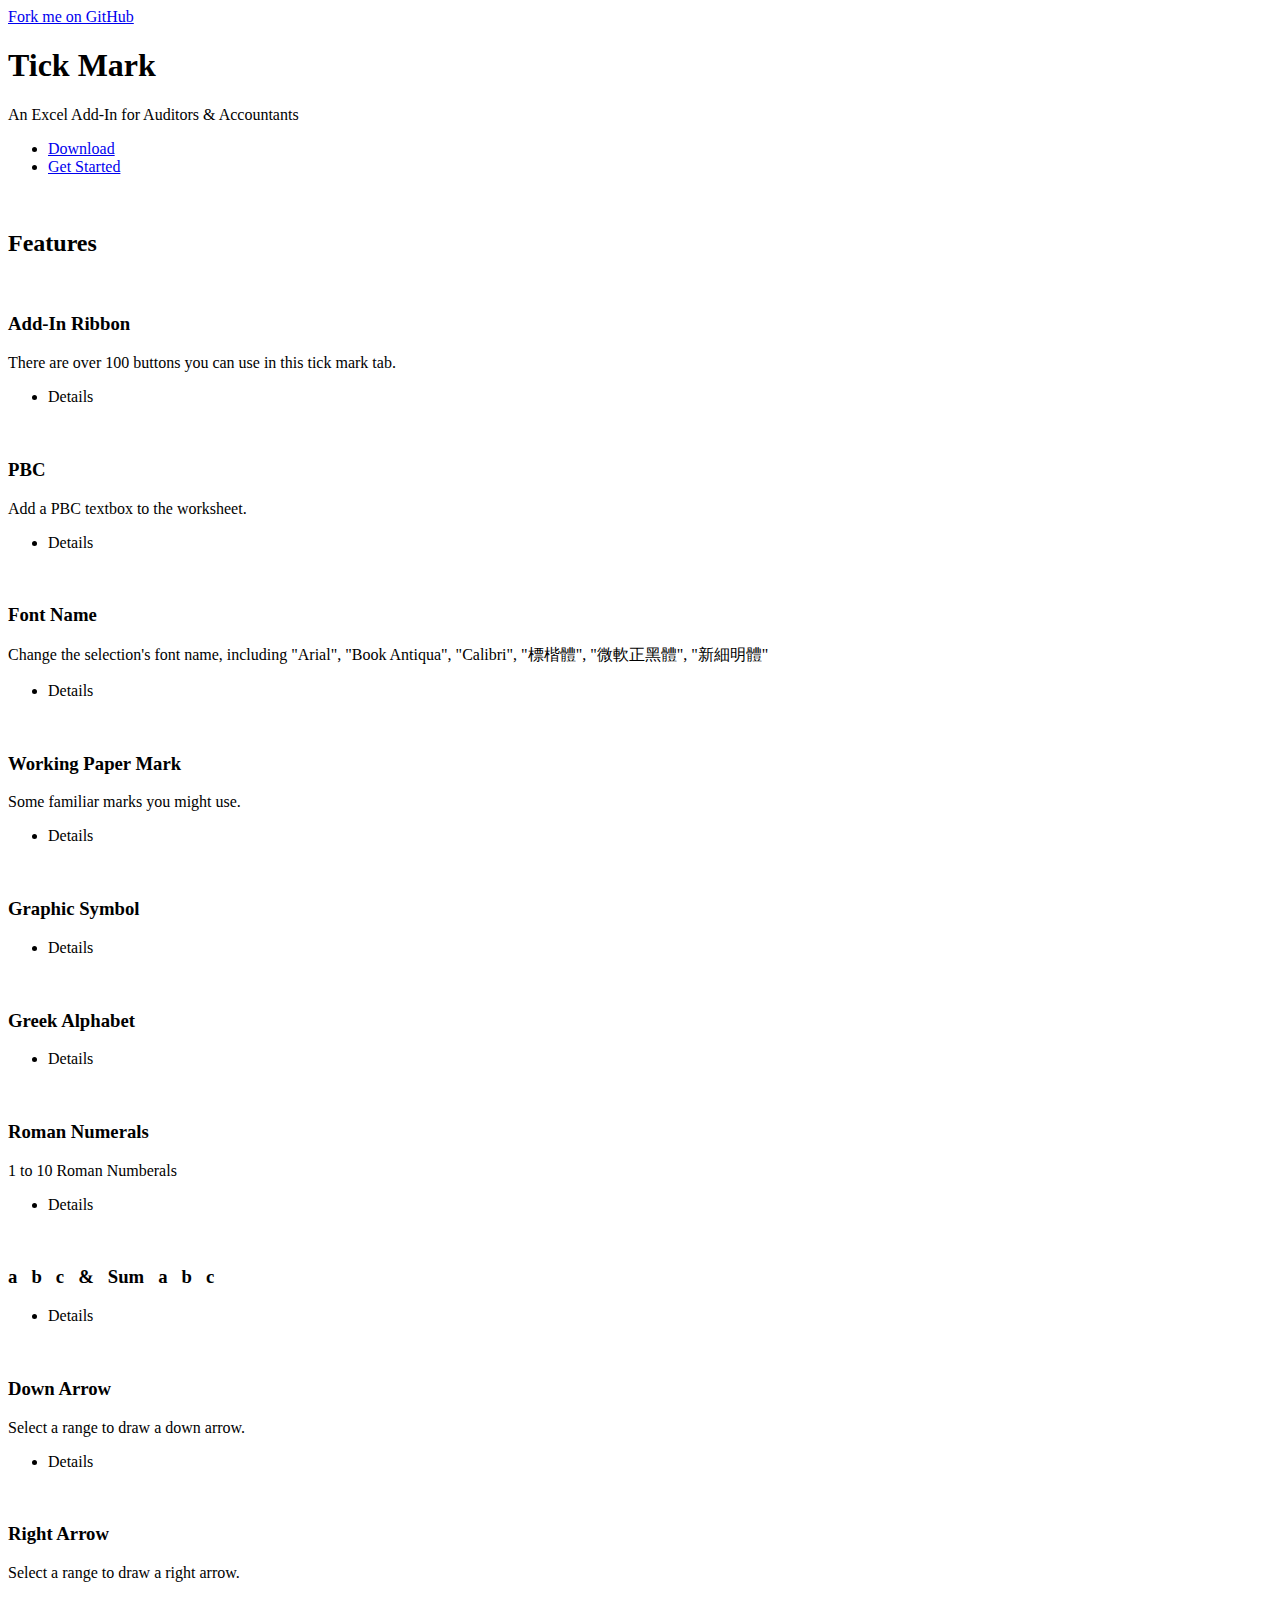
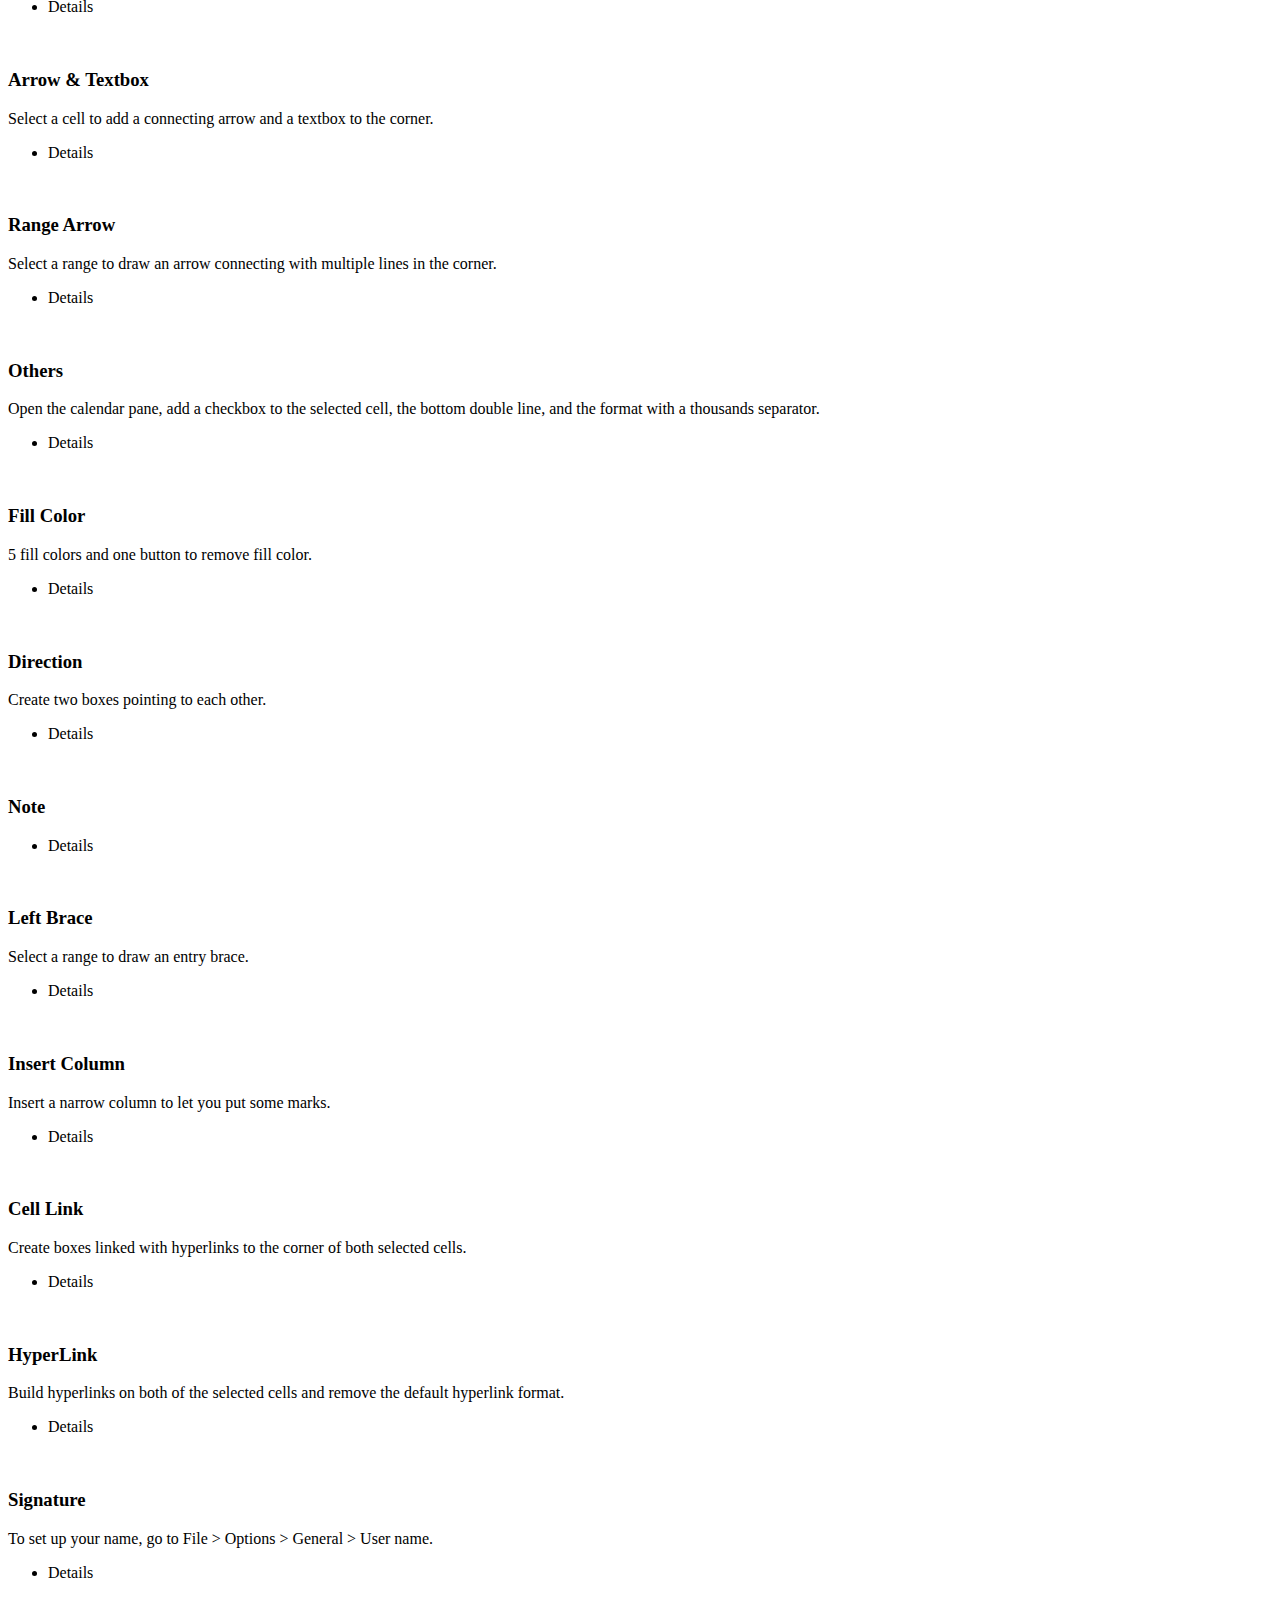
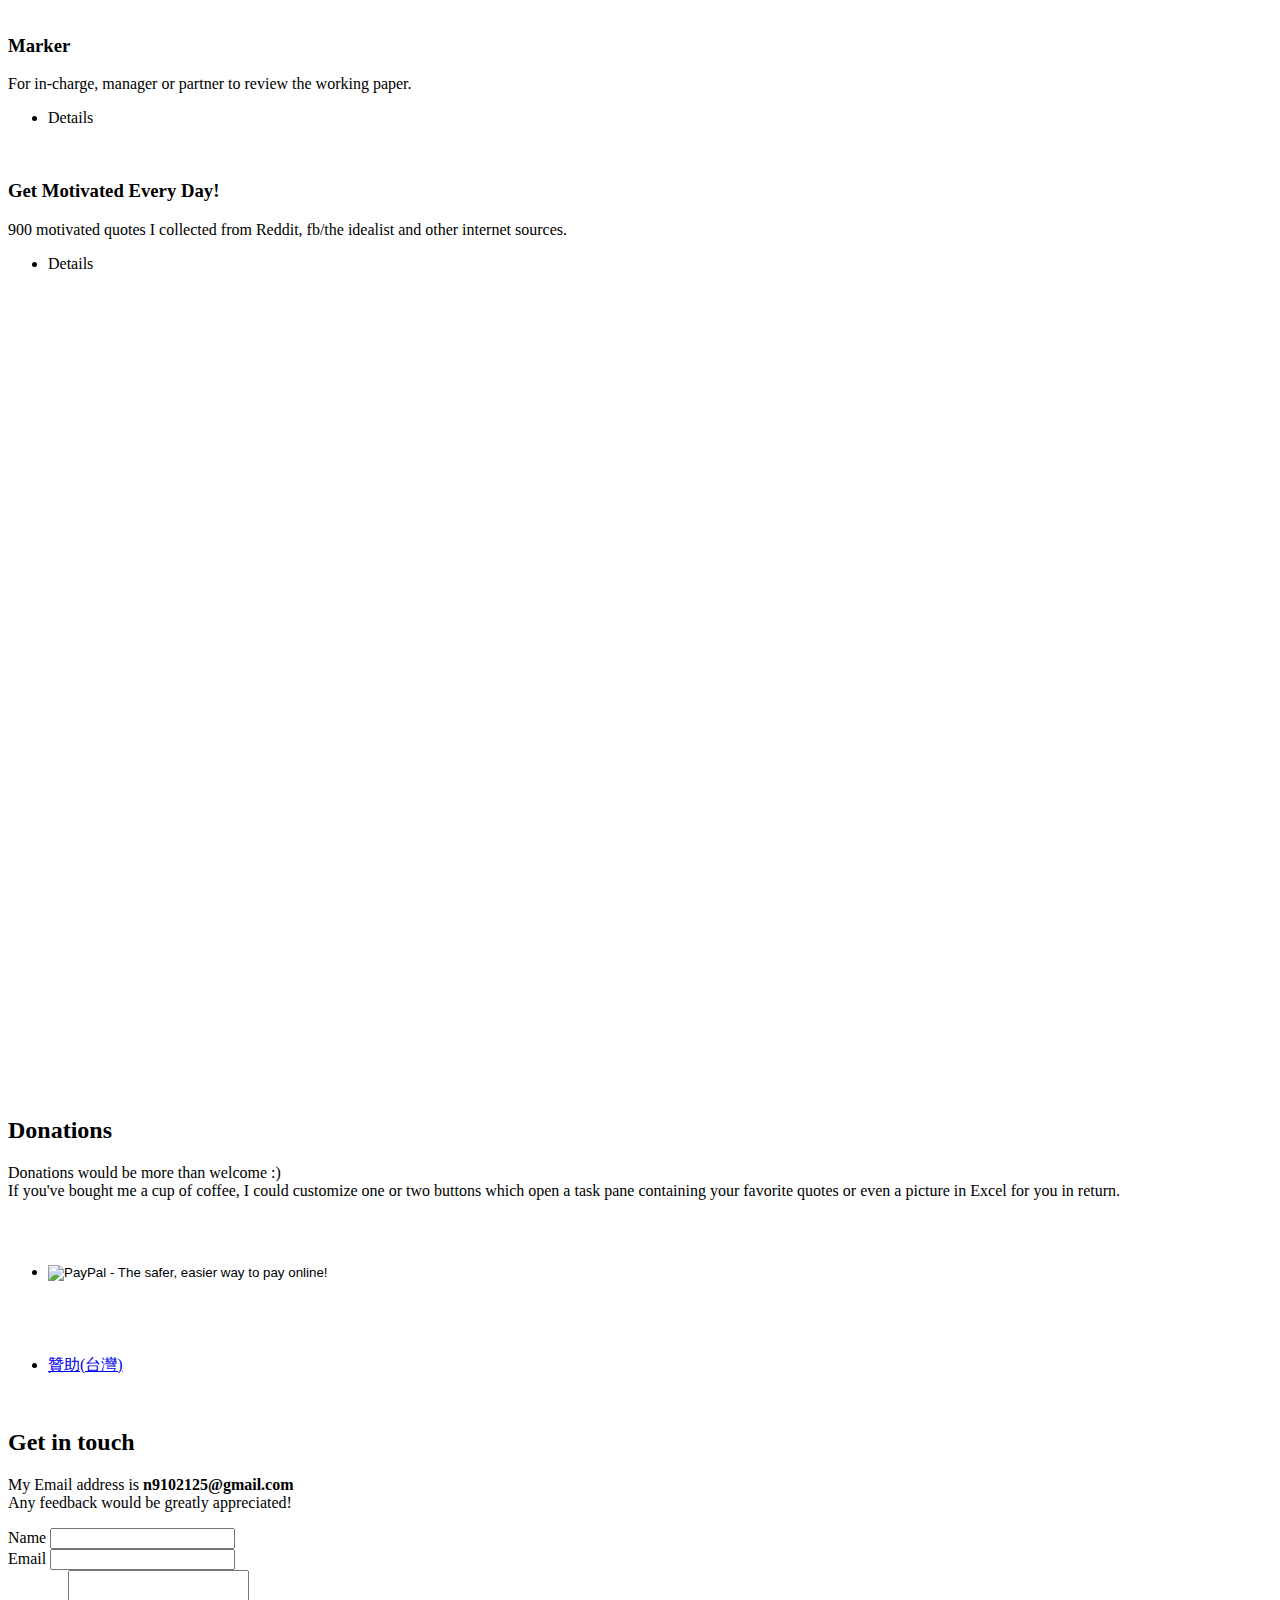
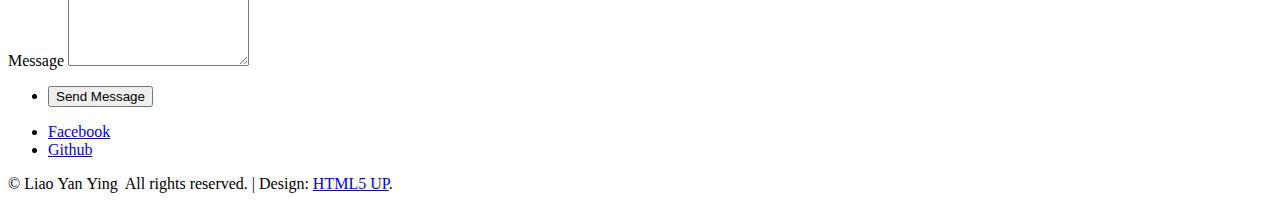
==== index.html @ 35250253 "Update button" ====
<!DOCTYPE HTML>
<!--
	Story by HTML5 UP
	html5up.net | @ajlkn
	Free for personal and commercial use under the CCA 3.0 license (html5up.net/license)
-->
<html>
	<head>
		<title>Tick Mark</title>
		<meta charset="utf-8" />
		<meta name="viewport" content="width=device-width, initial-scale=1" />
		<link rel="stylesheet" href="assets/css/main.css" />
		<link rel="stylesheet" href="assets/css/gh-fork-ribbon.css" />
		<meta property="og:url"           content="http://tickmark.tw/index.html" />
  		<meta property="og:type"          content="website" />
  		<meta property="og:title"         content="Tick Mark" />
  		<meta property="og:description"   content="An Excel Add-In for Auditors & Accountants" />
  		<meta property="og:image"         content="http://tickmark.tw/images/donation.jpg" />
  		<link rel="icon" type="image/x-icon" href="images/favicon.png">

</head>
	</head>
	<body>
				<a class="github-fork-ribbon" href="https://github.com/marshuang-com/TickMark" title="Fork me on GitHub">Fork me on GitHub</a>
		<!-- Wrapper -->
			<div id="wrapper" class="divided">
				<!-- One -->
					<section class="banner style5 orient-center content-align-center image-position-center fullscreen onload-image-fade-in onload-content-fade-right">
						<div class="content">
							<h1>Tick Mark</h1>
							<p class="major">An Excel Add-In for Auditors &amp; Accountants</p>
							<ul class="actions">
								<li><a href="#first" class="button big wide smooth-scroll-middle">Download</a></li>
								<li><a href="#first" class="button big wide smooth-scroll-middle">Get Started</a></li>
							</ul>
							<div class="fb-like" data-href="http://tickmark.tw" data-layout="button_count" data-action="like" data-show-faces="true" data-share="true"></div>
						</div>
						
						<div class="image">
							<img src="images/banner.jpg" alt="" />
						</div>
					</section>

				<!-- Two 
					<section class="spotlight style1 orient-right content-align-left" id="first">
						<div class="content">
							<h2>Installation</h2>
							<p>1. Run setup.msi <br />
							   2. Open an Excel Book and there will pop up a window to let you install this add-in.</p>
						</div>
					</section>			
				-->
				<!-- Two -->
					<section class="wrapper style2 align-center" id="first">
						<div class="inner">
							<h2>Features</h2>
						</div>

						<!-- Gallery -->
							<div class="gallery style2 small lightbox onscroll-fade-in">
								<article>
									<a href="images/gallery/fulls/cover.png" class="image">
										<img src="images/gallery/thumbs/cover.png" alt="" />
									</a>
									<div class="caption">
										<h3>Add-In Ribbon</h3>
										<p>There are over 100 buttons you can use in this tick mark tab.</p>
										<ul class="actions">
											<li><span class="button small">Details</span></li>
										</ul>
									</div>
								</article>
								<article>
									<a href="images/gallery/fulls/0.png" class="image">
										<img src="images/gallery/thumbs/0.png" alt="" />
									</a>
									<div class="caption">
										<h3>PBC</h3>
										<p>Add a PBC textbox to the worksheet.</p>
										<ul class="actions">
											<li><span class="button small">Details</span></li>
										</ul>
									</div>
								</article>
								<article>
									<a href="images/gallery/fulls/1.png" class="image">
										<img src="images/gallery/thumbs/1.png" alt="" />
									</a>
									<div class="caption">
										<h3>Font Name</h3>
										<p>Change the selection's font name, including "Arial", "Book Antiqua", "Calibri", "標楷體", "微軟正黑體", "新細明體"</p>
										<ul class="actions">
											<li><span class="button small">Details</span></li>
										</ul>
									</div>
								</article>
								<article>
									<a href="images/gallery/fulls/2.png" class="image">
										<img src="images/gallery/thumbs/2.png" alt="" />
									</a>
									<div class="caption">
										<h3>Working Paper Mark</h3>
										<p>Some familiar marks you might use.</p>
										<ul class="actions">
											<li><span class="button small">Details</span></li>
										</ul>
									</div>
								</article>
								<article>
									<a href="images/gallery/fulls/3.png" class="image">
										<img src="images/gallery/thumbs/3.png" alt="" />
									</a>
									<div class="caption">
										<h3>Graphic Symbol</h3>
										<ul class="actions">
											<li><span class="button small">Details</span></li>
										</ul>
									</div>
								</article>
								<article>
									<a href="images/gallery/fulls/4.png" class="image">
										<img src="images/gallery/thumbs/4.png" alt="" />
									</a>
									<div class="caption">
										<h3>Greek Alphabet</h3>
										<ul class="actions">
											<li><span class="button small">Details</span></li>
										</ul>
									</div>
								</article>
								<article>
									<a href="images/gallery/fulls/5.png" class="image">
										<img src="images/gallery/thumbs/5.png" alt="" />
									</a>
									<div class="caption">
										<h3>Roman Numerals</h3>
										<p>1 to 10 Roman Numberals</p>
										<ul class="actions">
											<li><span class="button small">Details</span></li>
										</ul>
									</div>
								</article>
								<article>
									<a href="images/gallery/fulls/6.png" class="image">
										<img src="images/gallery/thumbs/6.png" alt="" />
									</a>
									<div class="caption">
										<h3>a &nbsp; b &nbsp; c &nbsp; &amp; &nbsp; Sum &nbsp; a &nbsp; b &nbsp; c</h3>
										<ul class="actions">
											<li><span class="button small">Details</span></li>
										</ul>
									</div>
								</article>
								<article>
									<a href="images/gallery/fulls/7.png" class="image">
										<img src="images/gallery/thumbs/7.png" alt="" />
									</a>
									<div class="caption">
										<h3>Down Arrow</h3>
										<p>Select a range to draw a down arrow.</p>
										<ul class="actions">
											<li><span class="button small">Details</span></li>
										</ul>
									</div>
								</article>
								<article>
									<a href="images/gallery/fulls/8.png" class="image">
										<img src="images/gallery/thumbs/8.png" alt="" />
									</a>
									<div class="caption">
										<h3>Right Arrow</h3>
										<p>Select a range to draw a right arrow.</p>
										<ul class="actions">
											<li><span class="button small">Details</span></li>
										</ul>
									</div>
								</article>
								<article>
									<a href="images/gallery/fulls/9.png" class="image">
										<img src="images/gallery/thumbs/9.png" alt="" />
									</a>
									<div class="caption">
										<h3>Arrow &amp; Textbox</h3>
										<p>Select a cell to add a connecting arrow and a textbox to the corner.</p>
										<ul class="actions">
											<li><span class="button small">Details</span></li>
										</ul>
									</div>
								</article>
								<article>
									<a href="images/gallery/fulls/10.png" class="image">
										<img src="images/gallery/thumbs/10.png" alt="" />
									</a>
									<div class="caption">
										<h3>Range Arrow</h3>
										<p>Select a range to draw an arrow connecting with multiple lines in the corner.</p>
										<ul class="actions">
											<li><span class="button small">Details</span></li>
										</ul>
									</div>
								</article>
								<article>
									<a href="images/gallery/fulls/11.png" class="image">
										<img src="images/gallery/thumbs/11.png" alt="" />
									</a>
									<div class="caption">
										<h3>Others</h3>
										<p>Open the calendar pane, add a checkbox to the selected cell, the bottom double line, and the format with a thousands separator.</p>
										<ul class="actions">
											<li><span class="button small">Details</span></li>
										</ul>
									</div>
								</article>
								<article>
									<a href="images/gallery/fulls/12.png" class="image">
										<img src="images/gallery/thumbs/12.png" alt="" />
									</a>
									<div class="caption">
										<h3>Fill Color</h3>
										<p>5 fill colors and one button to remove fill color.</p>
										<ul class="actions">
											<li><span class="button small">Details</span></li>
										</ul>
									</div>
								</article>
								<article>
									<a href="images/gallery/fulls/13.png" class="image">
										<img src="images/gallery/thumbs/13.png" alt="" />
									</a>
									<div class="caption">
										<h3>Direction</h3>
										<p>Create two boxes pointing to each other.</p>
										<ul class="actions">
											<li><span class="button small">Details</span></li>
										</ul>
									</div>
								</article>
								<article>
									<a href="images/gallery/fulls/note.png" class="image">
										<img src="images/gallery/thumbs/note.png" alt="" />
									</a>
									<div class="caption">
										<h3>Note</h3>
										<ul class="actions">
											<li><span class="button small">Details</span></li>
										</ul>
									</div>
								</article>
								<article>
									<a href="images/gallery/fulls/14.png" class="image">
										<img src="images/gallery/thumbs/14.png" alt="" />
									</a>
									<div class="caption">
										<h3>Left Brace</h3>
										<p>Select a range to draw an entry brace.</p>
										<ul class="actions">
											<li><span class="button small">Details</span></li>
										</ul>
									</div>
								</article>
							    <article>
									<a href="images/gallery/fulls/15.png" class="image">
										<img src="images/gallery/thumbs/15.png" alt="" />
									</a>
									<div class="caption">
										<h3>Insert Column</h3>
										<p>Insert a narrow column to let you put some marks.</p>
										<ul class="actions">
											<li><span class="button small">Details</span></li>
										</ul>
									</div>
								</article>
								<article>
									<a href="images/gallery/fulls/16.png" class="image">
										<img src="images/gallery/thumbs/16.png" alt="" />
									</a>
									<div class="caption">
										<h3>Cell Link</h3>
										<p>Create boxes linked with hyperlinks to the corner of both selected cells.</p>
										<ul class="actions">
											<li><span class="button small">Details</span></li>
										</ul>
									</div>
								</article>
								<article>
									<a href="images/gallery/fulls/17.png" class="image">
										<img src="images/gallery/thumbs/17.png" alt="" />
									</a>
									<div class="caption">
										<h3>HyperLink</h3>
										<p>Build hyperlinks on both of the selected cells and remove the default hyperlink format.</p>
										<ul class="actions">
											<li><span class="button small">Details</span></li>
										</ul>
									</div>
								</article>
								<article>
									<a href="images/gallery/fulls/18.png" class="image">
										<img src="images/gallery/thumbs/18.png" alt="" />
									</a>
									<div class="caption">
										<h3>Signature</h3>
										<p>To set up your name, go to File &gt; Options &gt; General &gt; User name.</p>
										<ul class="actions">
											<li><span class="button small">Details</span></li>
										</ul>
									</div>
								</article>
								<article>
									<a href="images/gallery/fulls/19.png" class="image">
										<img src="images/gallery/thumbs/19.png" alt="" />
									</a>
									<div class="caption">
										<h3>Marker</h3>
										<p>For in-charge, manager or partner to review the working paper.</p>
										<ul class="actions">
											<li><span class="button small">Details</span></li>
										</ul>
									</div>
								</article>
								<article>
									<a href="images/gallery/fulls/20.png" class="image">
										<img src="images/gallery/thumbs/20.png" alt="" />
									</a>
									<div class="caption">
										<h3>Get Motivated Every Day!</h3>
										<p>900 motivated quotes I collected from Reddit, fb/the idealist and other internet sources.</p>
										<ul class="actions">
											<li><span class="button small">Details</span></li>
										</ul>
									</div>
								</article>
							</div>

					</section>
				<!-- Three -->
					<section class="wrapper style2 color7">
       					 <div class="inner content-align-center">	
       					 		  <iframe width="100%" height="400" src="https://www.youtube.com/embed/21Thc3tkp2A" frameborder="0" allowfullscreen></iframe>
          						  <iframe width="100%" height="400" src="https://www.youtube.com/embed/9MMIB61e6sM" frameborder="0" allowfullscreen></iframe>
        				</div>
       				 </section>
				<!-- Four -->
					<!-- Spotlight -->
					<section class="spotlight style5 orient-center content-align-center image-position-right onscroll-image-fade-in fullscreen">
						<div class="content">
							<h2>Donations</h2>
							<p>Donations would be more than welcome :)<br />
							If you've bought me a cup of coffee, I could customize one or two buttons which open a task pane containing your favorite quotes or even a picture in Excel for you in return.</p>
							<ul class="actions">
							<li><form action="https://www.paypal.com/cgi-bin/webscr" method="post" target="_top">
							<input type="hidden" name="cmd" value="_s-xclick">
							<input type="hidden" name="hosted_button_id" value="UWFHH2Y7CCUL2">
							<input type="image" src="http://www.pngall.com/wp-content/uploads/2016/05/PayPal-Donate-Button-PNG-File.png" height="90" style="margin-top: 49px;" " border="0" name="submit" alt="PayPal - The safer, easier way to pay online!">
							<img alt="" border="0" src="https://www.paypalobjects.com/en_US/i/scr/pixel.gif" width="1" height="1">
							</form></li>
							
								<li><a href="https://p.ecpay.com.tw/0eMZ0" class="button fit">贊助(台灣)</a></li>
							</ul>
							
						</div>
						<div class="image">
							<img src="images/donation.jpg" alt="" />
						</div>
					</section>

				<!-- Seven -->
					<section class="wrapper style1 align-center">
						<div class="inner medium">
							<h2>Get in touch</h2>
							<p>My Email address is <strong>n9102125@gmail.com</strong><br />Any feedback would be greatly appreciated!</p>
							<form method="post" action="mailto:n9102125@gmail.com">
								<div class="field half first">
									<label for="name">Name</label>
									<input type="text" name="name" id="name" value="" />
								</div>
								<div class="field half">
									<label for="email">Email</label>
									<input type="email" name="email" id="email" value="" />
								</div>
								<div class="field">
									<label for="message">Message</label>
									<textarea name="message" id="message" rows="6"></textarea>
								</div>
								<ul class="actions">
									<li><input type="submit" name="submit" id="submit" value="Send Message" /></li>
								</ul>
							</form>

						</div>
					</section>

				<!-- Footer -->
					<footer class="wrapper style1 align-center">
						<div class="inner">
							<ul class="icons">
								
								<li><a href="https://www.facebook.com/profile.php?id=100000355880377" class="icon style2 fa-facebook"><span class="label">Facebook</span></a></li>
								<li><a href="https://github.com/marshuang-com/TickMark" class="icon style2 fa-github"><span class="label">Github</span></a></li>
							</ul>

							<p>&copy; Liao&nbsp;Yan&nbsp;Ying&nbsp; All rights reserved. &#124; Design: <a href="https://html5up.net" target = blank>HTML5 UP</a>.</p>
						</div>
					</footer>

			</div>

		<!-- Scripts -->
			<script src="assets/js/jquery.min.js"></script>
			<script src="assets/js/jquery.scrollex.min.js"></script>
			<script src="assets/js/jquery.scrolly.min.js"></script>
			<script src="assets/js/skel.min.js"></script>
			<script src="assets/js/util.js"></script>
			<script src="assets/js/main.js"></script>
			<script src="assets/js/jquery.goup.min.js"></script>
			<script>
			$(document).ready(function(){
    		$.goup();
			});
			</script>
			<!-- Facebook like -->
			<div id="fb-root"></div>
			<script>(function(d, s, id) {
  			var js, fjs = d.getElementsByTagName(s)[0];
  			if (d.getElementById(id)) return;
  			js = d.createElement(s); js.id = id;
  			js.src = "//connect.facebook.net/zh_TW/sdk.js#xfbml=1&version=v2.8";
  			fjs.parentNode.insertBefore(js, fjs);
			}(document, 'script', 'facebook-jssdk'));</script>
			<!-- Google Analytic -->
			<script>
		  	(function(i,s,o,g,r,a,m){i['GoogleAnalyticsObject']=r;i[r]=i[r]||function(){
  			(i[r].q=i[r].q||[]).push(arguments)},i[r].l=1*new Date();a=s.createElement(o),
  			m=s.getElementsByTagName(o)[0];a.async=1;a.src=g;m.parentNode.insertBefore(a,m)
  			})(window,document,'script','https://www.google-analytics.com/analytics.js','ga');

  			ga('create', 'UA-96282155-1', 'auto');
  			ga('send', 'pageview');
			</script>
	</body>
</html>
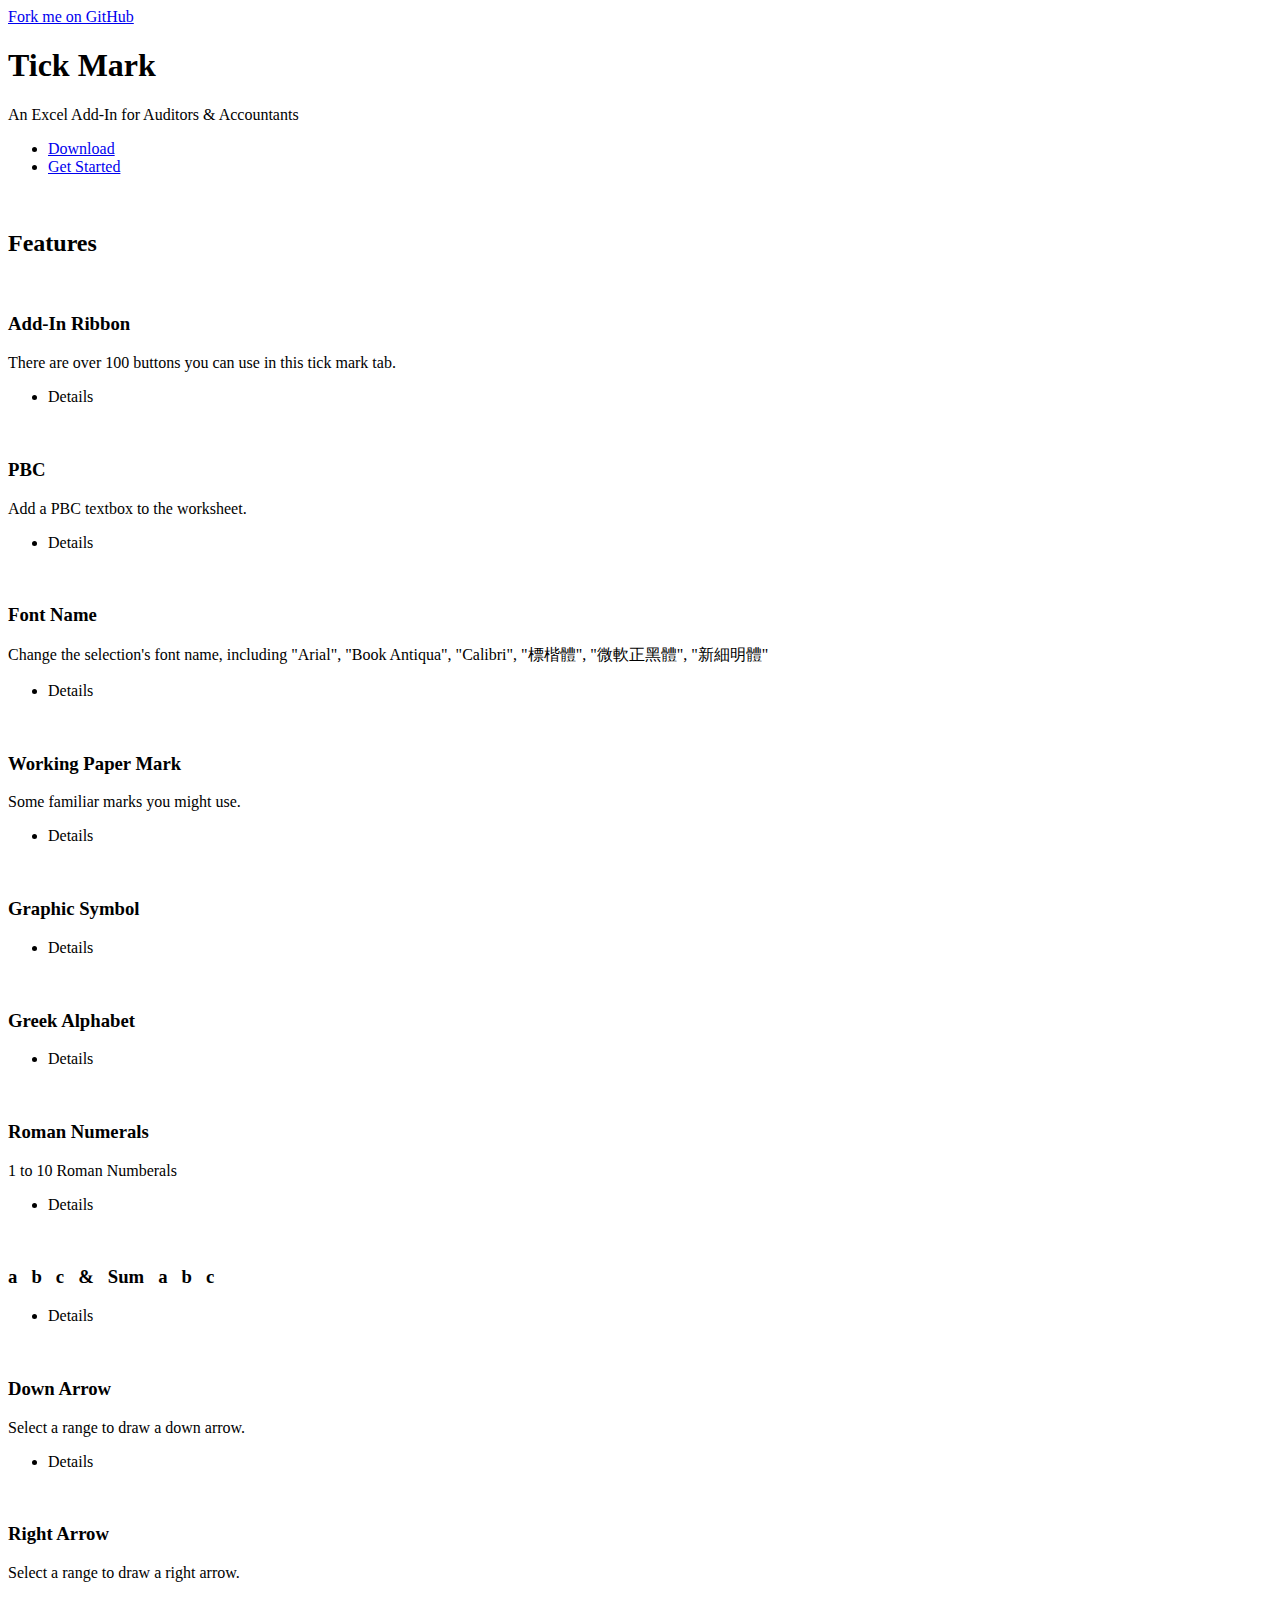
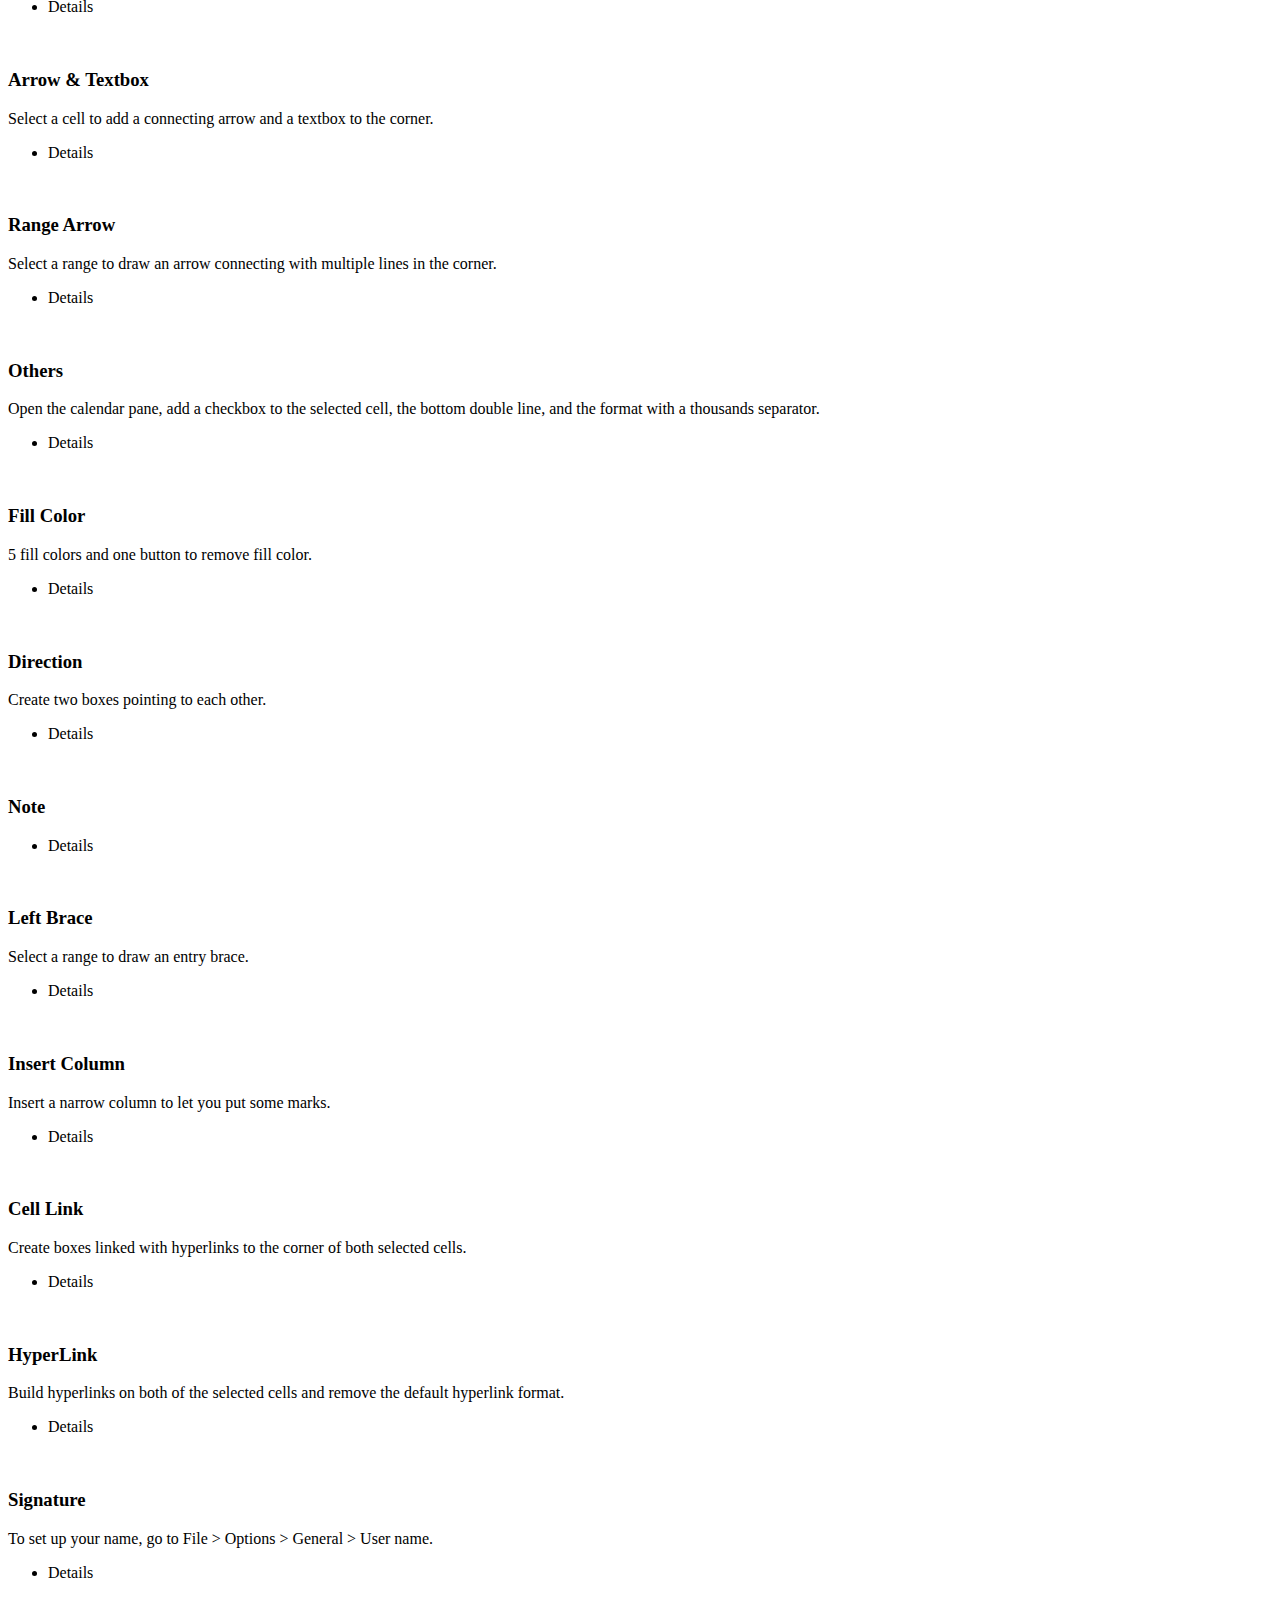
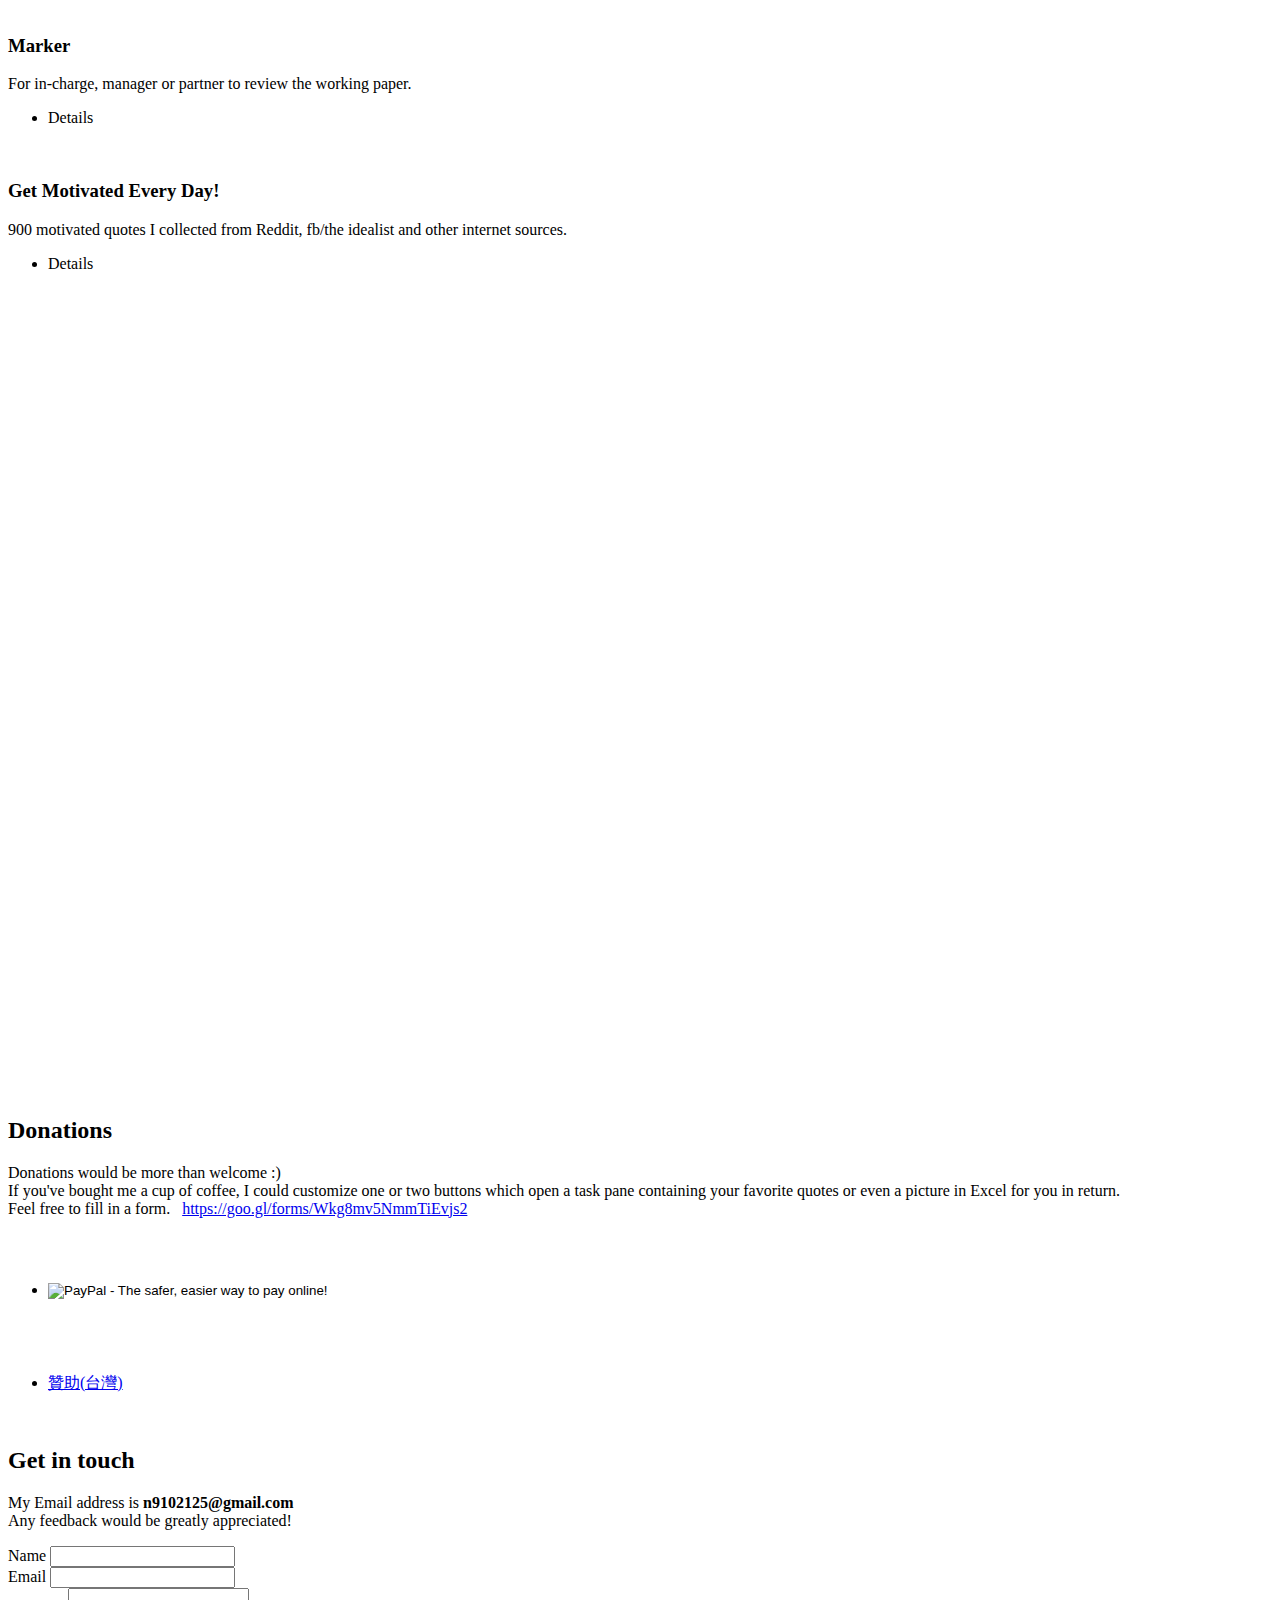
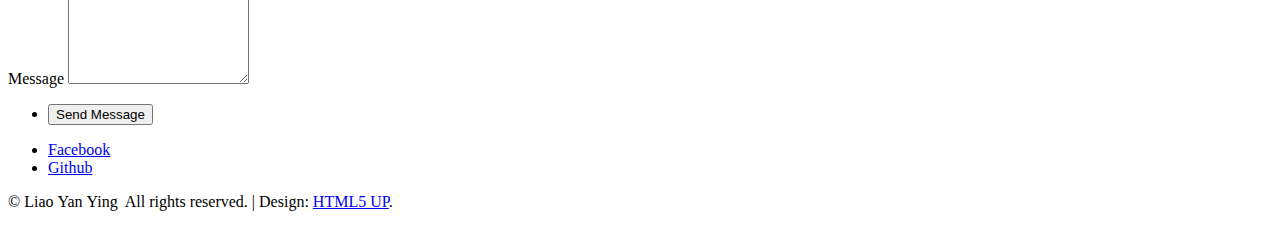
==== commit 85bc7674: "Update Youtube link" ====
--- a/index.html
+++ b/index.html
@@ -30,14 +30,14 @@
 							<h1>Tick Mark</h1>
 							<p class="major">An Excel Add-In for Auditors &amp; Accountants</p>
 							<ul class="actions">
-								<li><a href="#first" class="button big wide smooth-scroll-middle">Download</a></li>
+								<li><a href="https://github.com/marshuang-com/TickMark/releases/download/1.0.0/Tick.Mark.msi" class="button big wide smooth-scroll-middle">Download</a></li>
 								<li><a href="#first" class="button big wide smooth-scroll-middle">Get Started</a></li>
 							</ul>
 							<div class="fb-like" data-href="http://tickmark.tw" data-layout="button_count" data-action="like" data-show-faces="true" data-share="true"></div>
 						</div>
 						
 						<div class="image">
-							<img src="images/banner.jpg" alt="" />
+							<img src="images/banner-min.jpg" alt="" />
 						</div>
 					</section>
 
@@ -336,8 +336,8 @@
 				<!-- Three -->
 					<section class="wrapper style2 color7">
        					 <div class="inner content-align-center">	
-       					 		  <iframe width="100%" height="400" src="https://www.youtube.com/embed/21Thc3tkp2A" frameborder="0" allowfullscreen></iframe>
-          						  <iframe width="100%" height="400" src="https://www.youtube.com/embed/9MMIB61e6sM" frameborder="0" allowfullscreen></iframe>
+       					 		  <iframe width="100%" height="400" src="https://www.youtube.com/embed/Hi4jG4As_h8" frameborder="0" allowfullscreen></iframe>
+          						  <iframe width="100%" height="400" src="https://www.youtube.com/embed/hNZ5u0LO47w" frameborder="0" allowfullscreen></iframe>
         				</div>
        				 </section>
 				<!-- Four -->
@@ -346,7 +346,8 @@
 						<div class="content">
 							<h2>Donations</h2>
 							<p>Donations would be more than welcome :)<br />
-							If you've bought me a cup of coffee, I could customize one or two buttons which open a task pane containing your favorite quotes or even a picture in Excel for you in return.</p>
+							If you've bought me a cup of coffee, I could customize one or two buttons which open a task pane containing your favorite quotes or even a picture in Excel for you in return.<br />
+							Feel free to fill in a form. &nbsp; <a href="https://goo.gl/forms/Wkg8mv5NmmTiEvjs2" target = blank>https://goo.gl/forms/Wkg8mv5NmmTiEvjs2</a></p>
 							<ul class="actions">
 							<li><form action="https://www.paypal.com/cgi-bin/webscr" method="post" target="_top">
 							<input type="hidden" name="cmd" value="_s-xclick">
@@ -356,6 +357,7 @@
 							</form></li>
 							
 								<li><a href="https://p.ecpay.com.tw/0eMZ0" class="button fit">贊助(台灣)</a></li>
+
 							</ul>
 							
 						</div>
